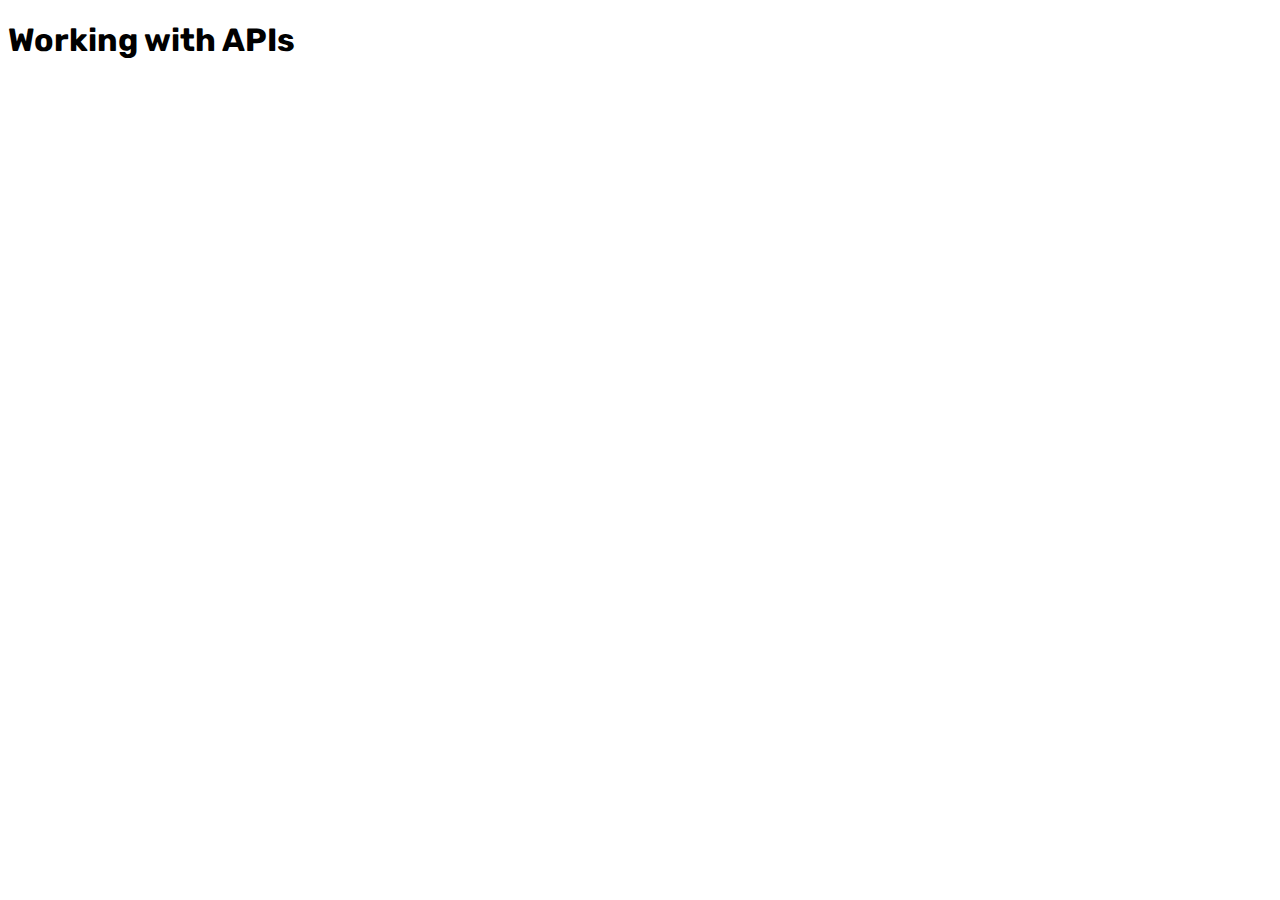
==== index.html @ ac2f83cd "first commit" ====
<!DOCTYPE html>
    <html>
        <head>
            <title>Working with APIs</title>
            <meta charset="utf-8">
            <meta name="viewport" content="width=device-width">
            <link href="style.css" rel="stylesheet">
            <link href="https://fonts.googleapis.com/css?family=Rubik" rel="stylesheet">
        </head>
        <body>
            <h1>Working with APIs</h1>
            <script src="main.js"></script> 
        </body>
    </html>
---- style.css ----
html
{
    font-family: "Rubik";
}
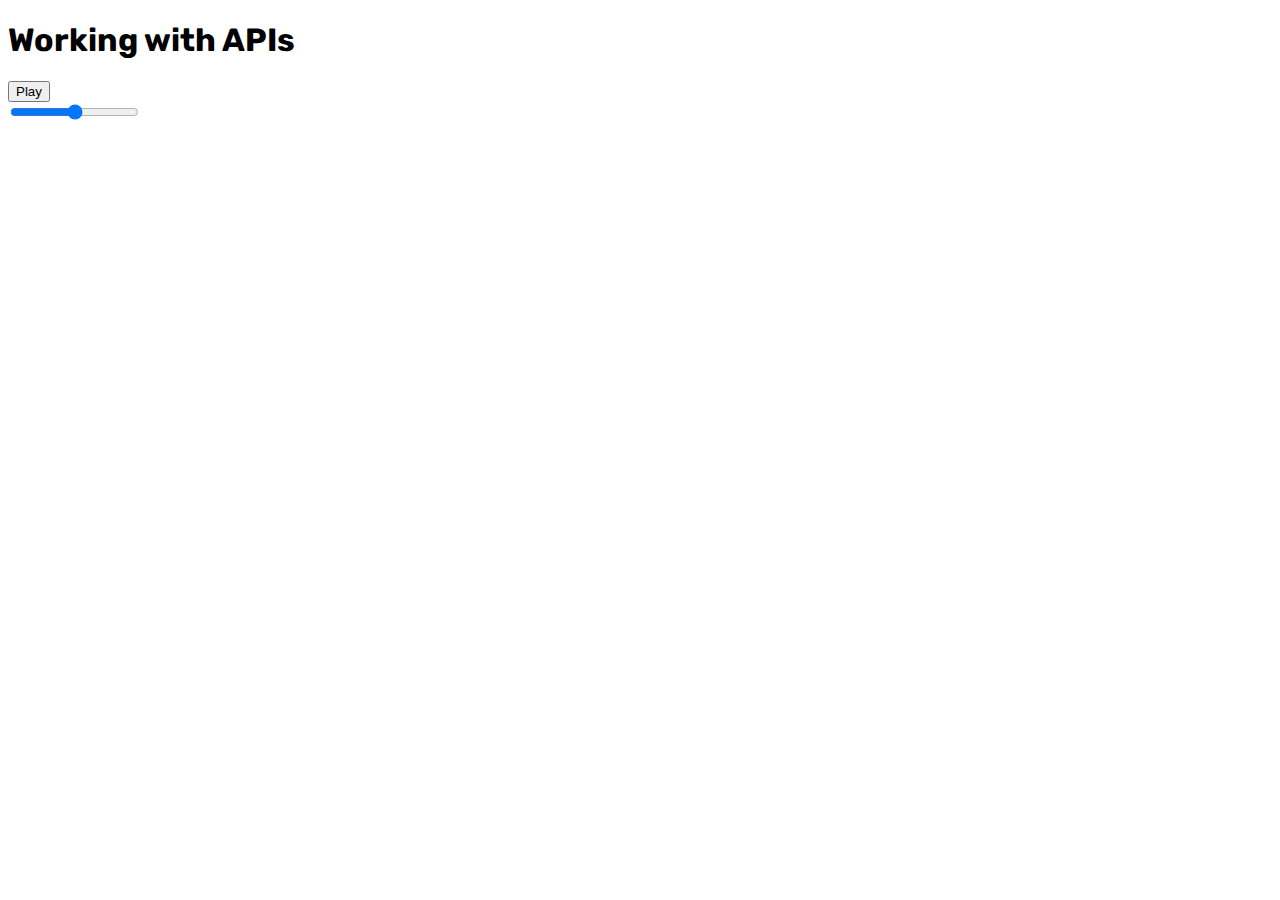
==== commit f8c92ae2: "adding audio context and play/pause events" ====
--- a/index.html
+++ b/index.html
@@ -9,6 +9,13 @@
         </head>
         <body>
             <h1>Working with APIs</h1>
+            
+            <audio src="piano.mp3"></audio>
+            
+            <button class="paused">Play</button>
+            <br />
+            <input type="range" min="0" max="1" step="0.01" value="0.5" class="volume" />
+
             <script src="main.js"></script> 
         </body>
     </html>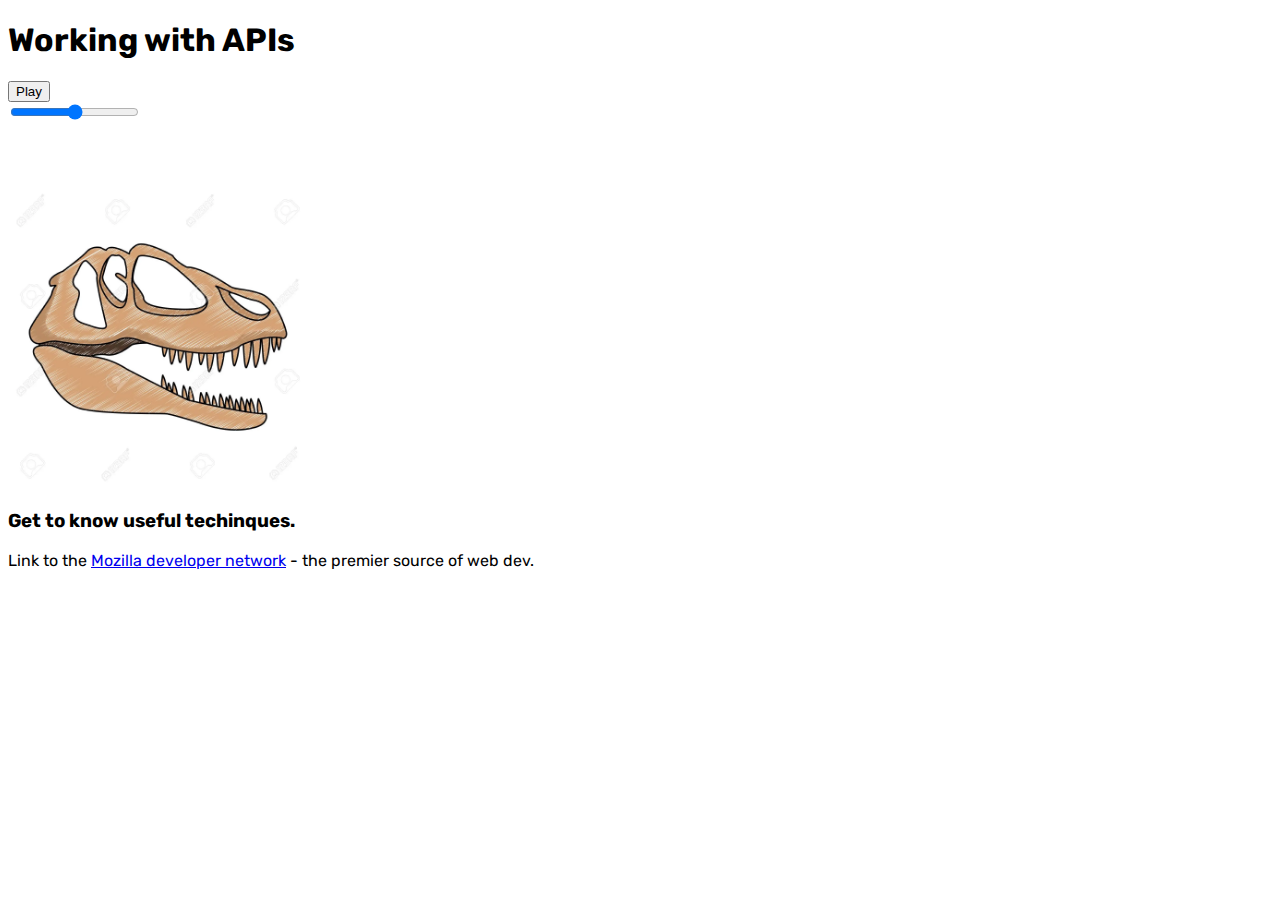
==== commit 42b72381: "added DOM manipulation" ====
--- a/index.html
+++ b/index.html
@@ -16,6 +16,12 @@
             <br />
             <input type="range" min="0" max="1" step="0.01" value="0.5" class="volume" />
 
+            <section>
+                <img id="img-dinosaur-head" src="dinosaur-head.webp" alt="Sketch of the dinosaur head" />
+                <p> Link to the
+                    <a href="https://www.mozilla.org/"> Mozilla homepage </a>
+                </p>
+            </section>
             <script src="main.js"></script> 
         </body>
     </html>--- a/style.css
+++ b/style.css
@@ -1,4 +1,11 @@
 html
 {
     font-family: "Rubik";
+}
+
+#img-dinosaur-head
+{
+    width: 300px;
+    height: 300px;
+    padding-top: 5%;
 }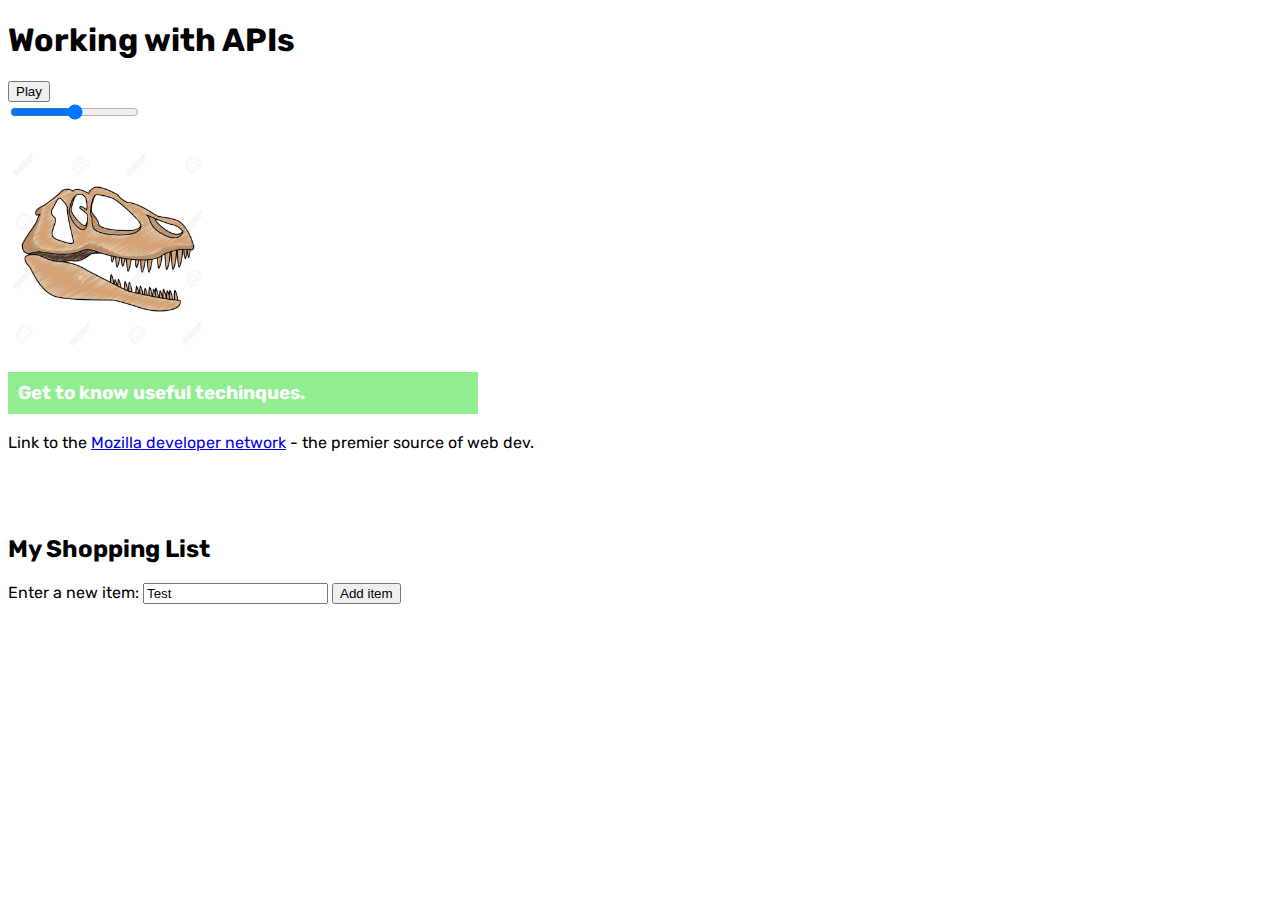
==== commit 5238cc60: "created dynamic shopping list" ====
--- a/index.html
+++ b/index.html
@@ -22,6 +22,21 @@
                     <a href="https://www.mozilla.org/"> Mozilla homepage </a>
                 </p>
             </section>
+
+
+            <h2>My Shopping List</h2>
+
+            <section id="shopping-container">
+                <label for="shopping-item">Enter a new item:</label>
+                <input value="Test" type="text" id="item-input" name="shopping-item">
+                <button id="add-item">Add item</button>
+                <ul id="list">
+
+                </ul>
+            </section>
+
+
+
             <script src="main.js"></script> 
         </body>
     </html>--- a/style.css
+++ b/style.css
@@ -5,7 +5,30 @@
 
 #img-dinosaur-head
 {
-    width: 300px;
-    height: 300px;
+    width: 200px;
+    height: 200px;
+    padding-top: 2%;
+}
+
+.highlight
+{
+    color: white;
+    background-color: lightgreen;
+    padding: 10px;
+    width: 450px;
+}
+
+h2
+{
     padding-top: 5%;
+}
+
+.div-shopping-item
+{
+    padding: 0.9%;
+}
+
+li
+{
+    padding-right: 5%;
 }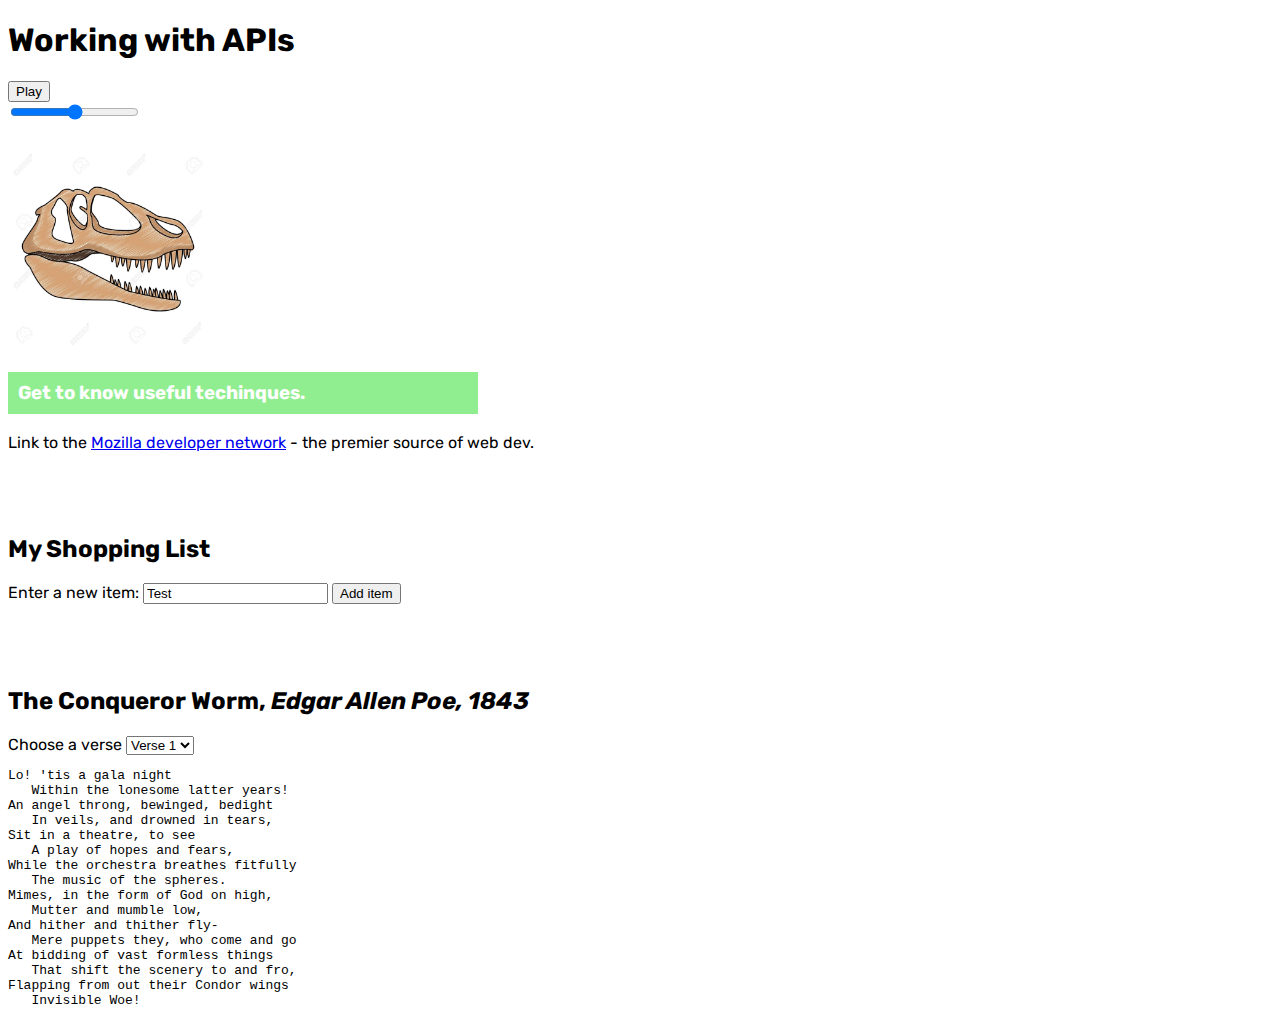
==== commit 51e84dd7: "added poem selection with fetch(url)" ====
--- a/index.html
+++ b/index.html
@@ -36,6 +36,23 @@
             </section>
 
 
+            
+            <h2>The Conqueror Worm, <em>Edgar Allen Poe, 1843</em></h2>
+
+            <form>
+                <label for="verse-choose">Choose a verse</label>
+                <select id="verse-choose" name="verse-choose">
+                    <option>Verse 1</option>
+                    <option>Verse 2</option>
+                    <option>Verse 3</option>
+                    <option>Verse 4</option>
+                    
+                </select>
+            </form>
+
+            <pre>
+                
+            </pre>
 
             <script src="main.js"></script> 
         </body>
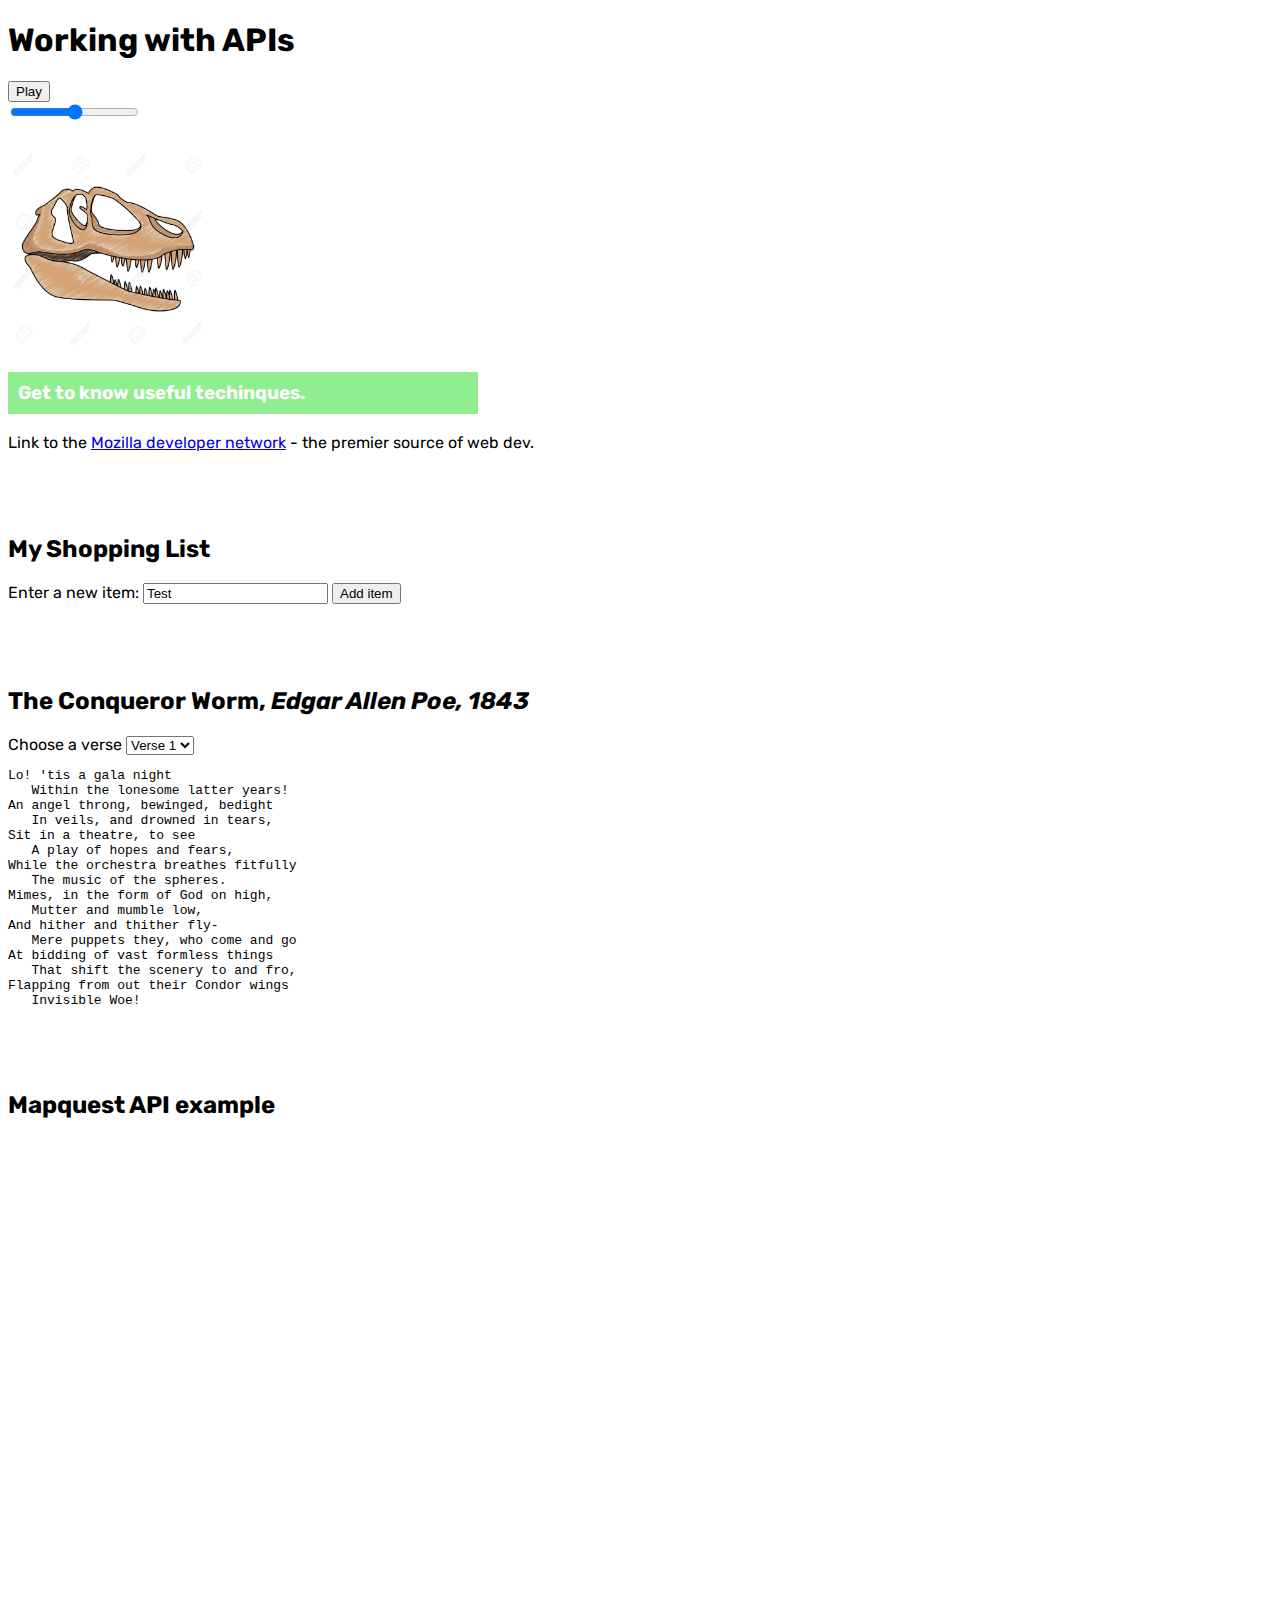
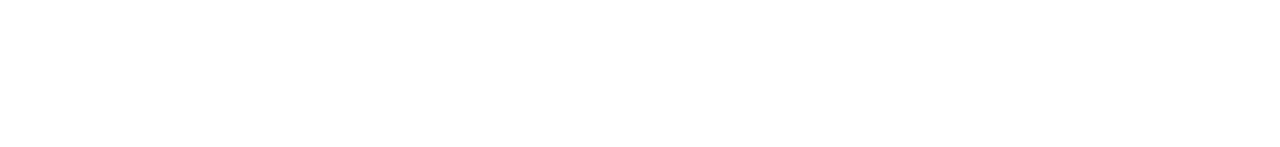
==== commit dd6c52e3: "nyt api init and files cleanup to folders" ====
--- a/index.html
+++ b/index.html
@@ -3,21 +3,26 @@
         <head>
             <title>Working with APIs</title>
             <meta charset="utf-8">
-            <meta name="viewport" content="width=device-width">
-            <link href="style.css" rel="stylesheet">
+            <meta name="viewport" content="width=device-width, initial-scale=1.0">
+            <link href="styles/style.css" rel="stylesheet">
             <link href="https://fonts.googleapis.com/css?family=Rubik" rel="stylesheet">
+
+            <script src="https://api.mqcdn.com/sdk/mapquest-js/v1.3.2/mapquest.js" defer></script>
+            <link type="text/css" rel="stylesheet" href="https://api.mqcdn.com/sdk/mapquest-js/v1.3.2/mapquest.css" />
+
+            <script src="scripts/main.js" defer></script>
         </head>
         <body>
             <h1>Working with APIs</h1>
             
-            <audio src="piano.mp3"></audio>
+            <audio src="static/audio/piano.mp3"></audio>
             
             <button class="paused">Play</button>
             <br />
             <input type="range" min="0" max="1" step="0.01" value="0.5" class="volume" />
 
             <section>
-                <img id="img-dinosaur-head" src="dinosaur-head.webp" alt="Sketch of the dinosaur head" />
+                <img id="img-dinosaur-head" src="static/images/dinosaur-head.webp" alt="Sketch of the dinosaur head" />
                 <p> Link to the
                     <a href="https://www.mozilla.org/"> Mozilla homepage </a>
                 </p>
@@ -54,6 +59,9 @@
                 
             </pre>
 
-            <script src="main.js"></script> 
+
+            <h2>Mapquest API example</h2>
+
+            <div id="map"></div> 
         </body>
     </html>--- a/styles/style.css
+++ b/styles/style.css
@@ -0,0 +1,41 @@
+html
+{
+    font-family: "Rubik";
+}
+
+#img-dinosaur-head
+{
+    width: 200px;
+    height: 200px;
+    padding-top: 2%;
+}
+
+.highlight
+{
+    color: white;
+    background-color: lightgreen;
+    padding: 10px;
+    width: 450px;
+}
+
+h2
+{
+    padding-top: 5%;
+}
+
+.div-shopping-item
+{
+    padding: 0.9%;
+}
+
+li
+{
+    padding-right: 5%;
+}
+
+
+#map
+{
+    width: 1440px;
+    height: 600px;
+}